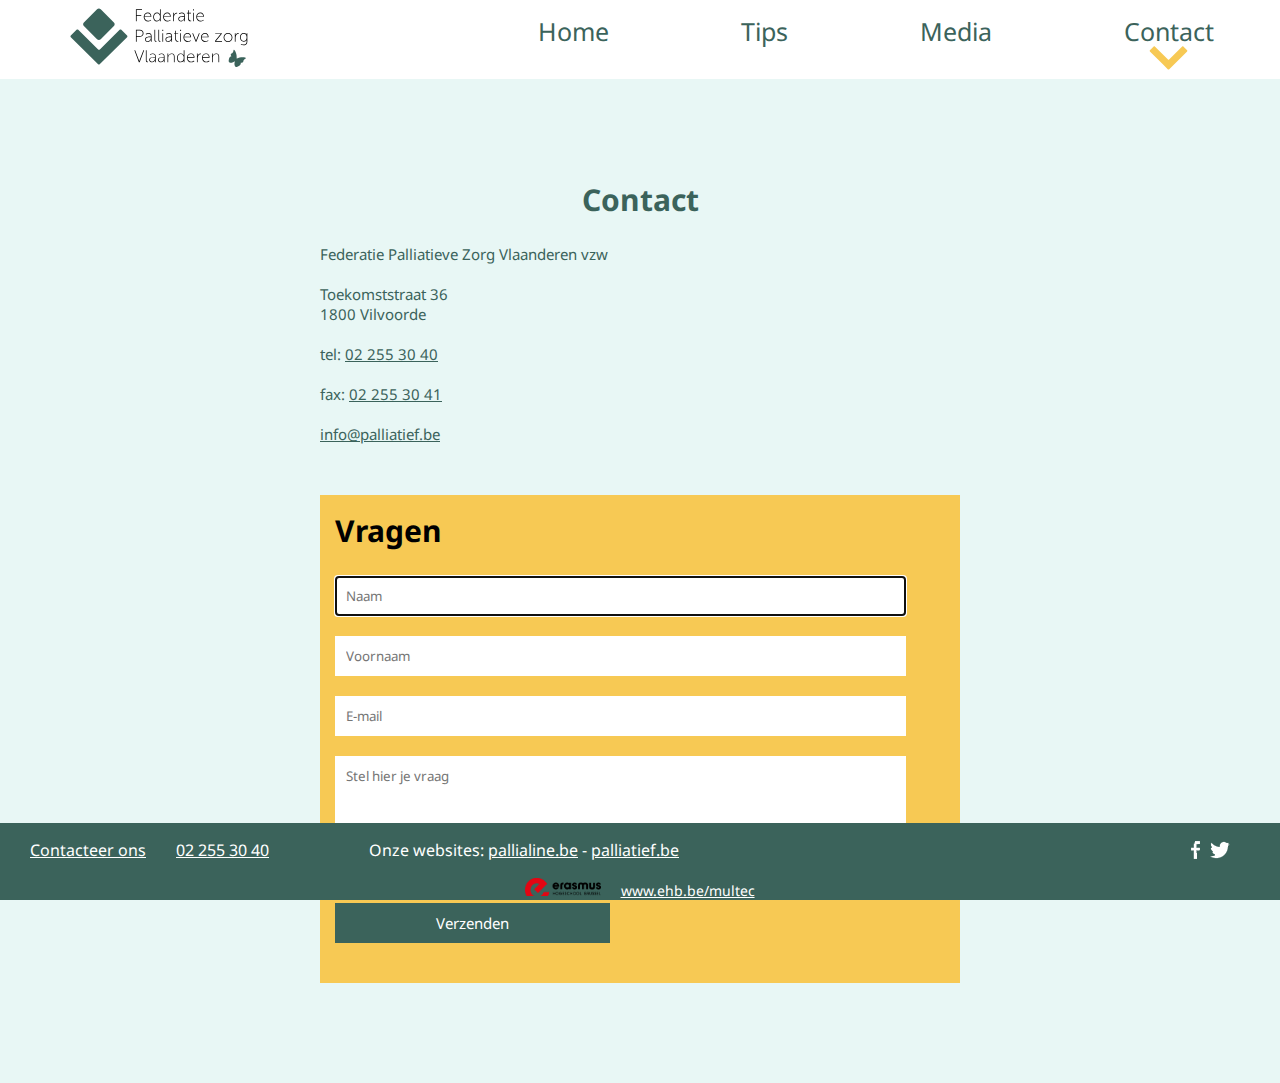
==== contact.html @ 3e119bdb "html files uit de map gehaald" ====
<!DOCTYPE html>
<html lang="nl">
    <head>
        <meta charset="UTF-8">
                <meta name="description" content="Palliatieve Zorg en Kinderen Vlaanderen Homepagina">
        <meta name="keywords" content="Palliatief,palliatievezorg,vlaanderen,kinderen">
        <meta name="author" content="Sarah Verbelen, Brent Carton, Narjis Chairi, Lothar Coppens, Kubilay Özdamar, departement Design en Technologie van de Erasmushogeschool Brussel">
        <title>Kinderen en palliatieve zorg - Contact</title>
        <link rel="stylesheet" href="CSS/main.css">
        <meta name="viewport" content="width=device-width, initial-scale=1.0">
        <link href="https://fonts.googleapis.com/css?family=Noto+Sans" rel="stylesheet">
        <link rel="shortcut icon" type="image/gif" href="images/favicon.gif"/>

    </head>
    <body>
        <header>
            <nav>
                <ul>
                    <li id="current"><a href="contact.html">Contact</a></li>
                    <li class="media"><a href="#subnav1">Media</a>
                        <div id="subnav1">
                            <ul>
                                <li><a href="mediaboeken.html">Boeken &amp; multimedia</a></li>
                                <li><a href="medialinks.html">Links</a></li>
                            </ul>
                        </div></li>
                    <li><a href="tips.html">Tips</a></li>
                    <li><a href="index.html">Home</a></li>
                </ul>
                <div class="logo">
                    <a href="index.html"><img a src="images/logo.svg" alt="logo"></a>
                </div>
            </nav>
        </header>
        <main>
            <div class="contactinfo">
                <h1 class='title'> Contact</h1>
                <p class = 'tekst'> Federatie Palliatieve Zorg Vlaanderen vzw <br> <br> Toekomststraat 36 <br> 1800 Vilvoorde <br> <br> tel: <a href="tel:022553040"><u>02 255 30 40</u></a> <br> <br> fax: <a class="fax" href="fax:022553041"><u>02 255 30 41 </u></a> <br> <br> <a href="mailto:info@palliatief.be">info@palliatief.be</a></p>

                <div class="map">
                    <div class="mapouter"><div class="gmap_canvas"><iframe height="200" id="gmap_canvas" src="https://maps.google.com/maps?q=Toekomststraat%2036%20vilvoorde&t=&z=15&ie=UTF8&iwloc=&output=embed" frameborder="0" scrolling="no" marginheight="0" marginwidth="0"></iframe></div></div>
                </div>
            </div>


            <div class="container">  
                <form id="contact" action="" method="post">
                    <h2>Vragen</h2>
                    <fieldset>
                        <input placeholder="Naam" type="text" tabindex="1" required autofocus>
                    </fieldset>
                    <fieldset>
                        <input placeholder="Voornaam" type="email" tabindex="2" required>
                    </fieldset>
                    <fieldset>
                        <input placeholder="E-mail" type="tel" tabindex="3" required>
                    </fieldset>
                    <fieldset>
                        <textarea placeholder="Stel hier je vraag" tabindex="5" required></textarea>
                    </fieldset>
                    <fieldset>
                        <button name="submit" type="submit" id="contact-submit" data-submit="...Sending">Verzenden</button>
                    </fieldset>
                </form>
            </div>
        </main>
        <footer>
            <p class="contact"><a href="contact.html">Contacteer ons</a></p>
            <p class="number"><a href="tel:022553040">02 255 30 40</a></p>
            <ul class="social">
                <li><a id="facebook" href="https://www.facebook.com/palliatief/">facebook</a></li>
                <li><a id="twitter" href="https://twitter.com/FPZVlaanderen">twitter</a></li>
            </ul>
            <p class="websites">Onze websites: <a href="http://www.pallialine.be">pallialine.be</a> - <a href="http://www.palliatief.be/template.asp?f=index.htm">palliatief.be</a></p>
            <div class="copyright">
                <a href="https://www.erasmushogeschool.be/nl/opleidingen/multimedia-communicatietechnologie" class="ehb"><img src="images/horizontaal%20EhB-logo%20(transparante%20achtergrond).png" alt="EHB logo">www.ehb.be/multec</a></div>
        </footer>
    </body>
</html>
---- CSS/main.css ----
/*BASIS*/
@import url(basis/typografie.css);
@import url(basis/basis.css);
@import url(basis/fonts.css);
@import url(basis/layout.css);

/*NAVIGATIE*/
@import url(navigatie/header.css);
@import url(navigatie/footer.css);
@import url(navigatie/sidenav.css);

/*PAGINAS*/
@import url(paginas/home.css);
@import url(paginas/contact.css);
@import url(paginas/mediaboeken.css);
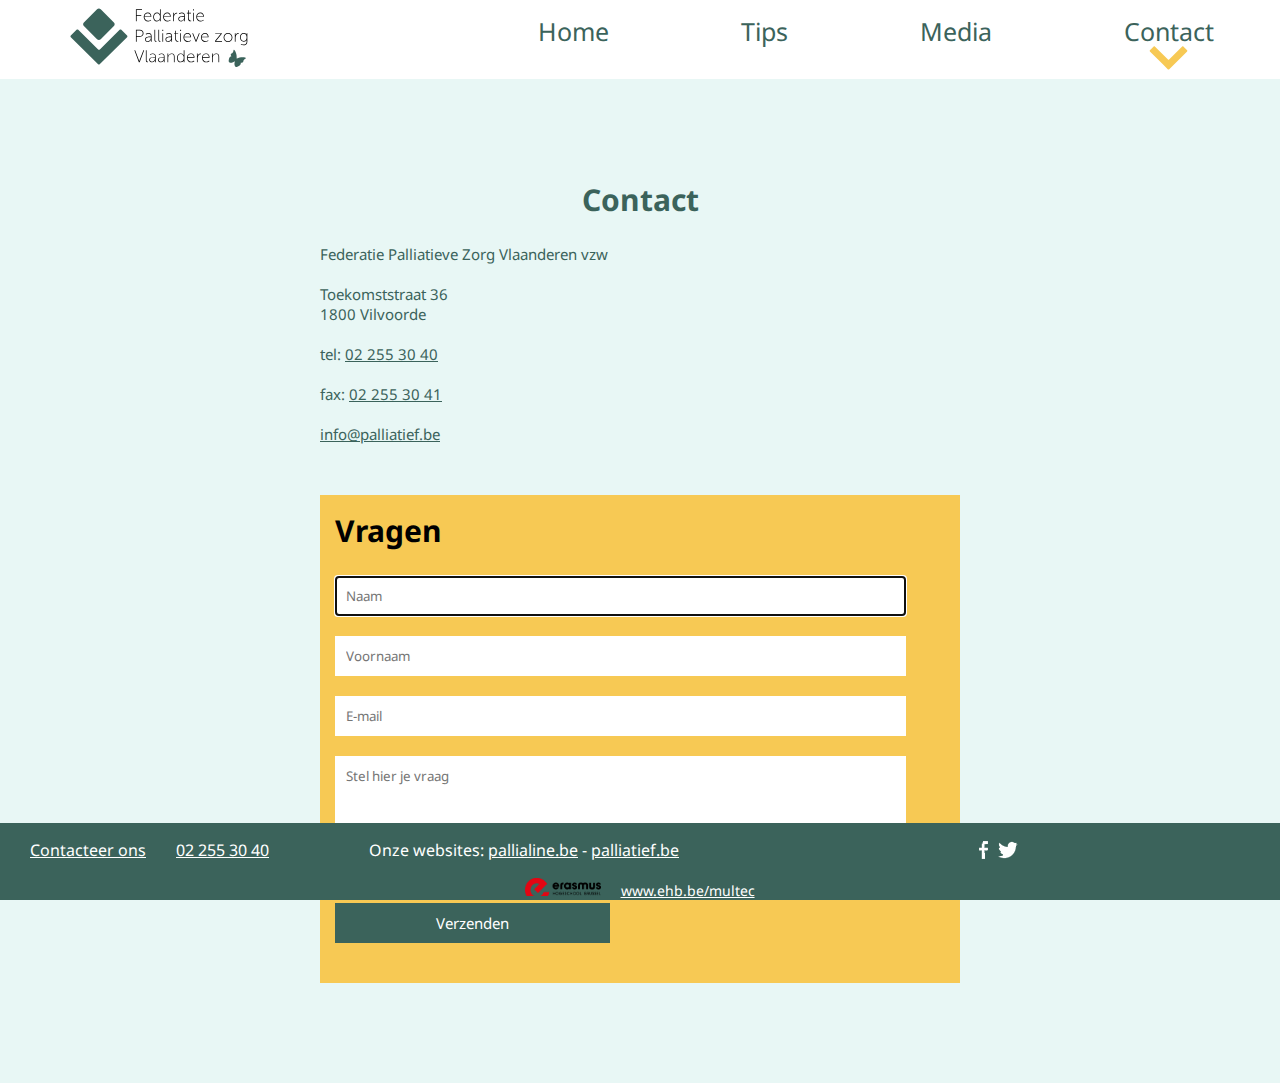
==== commit 3120e9a4: "fixing things" ====
--- a/contact.html
+++ b/contact.html
@@ -28,7 +28,7 @@
                     <li><a href="index.html">Home</a></li>
                 </ul>
                 <div class="logo">
-                    <a href="index.html"><img a src="images/logo.svg" alt="logo"></a>
+                    <a href="index.html"><img src="images/logo.svg" alt="logo"></a>
                 </div>
             </nav>
         </header>
